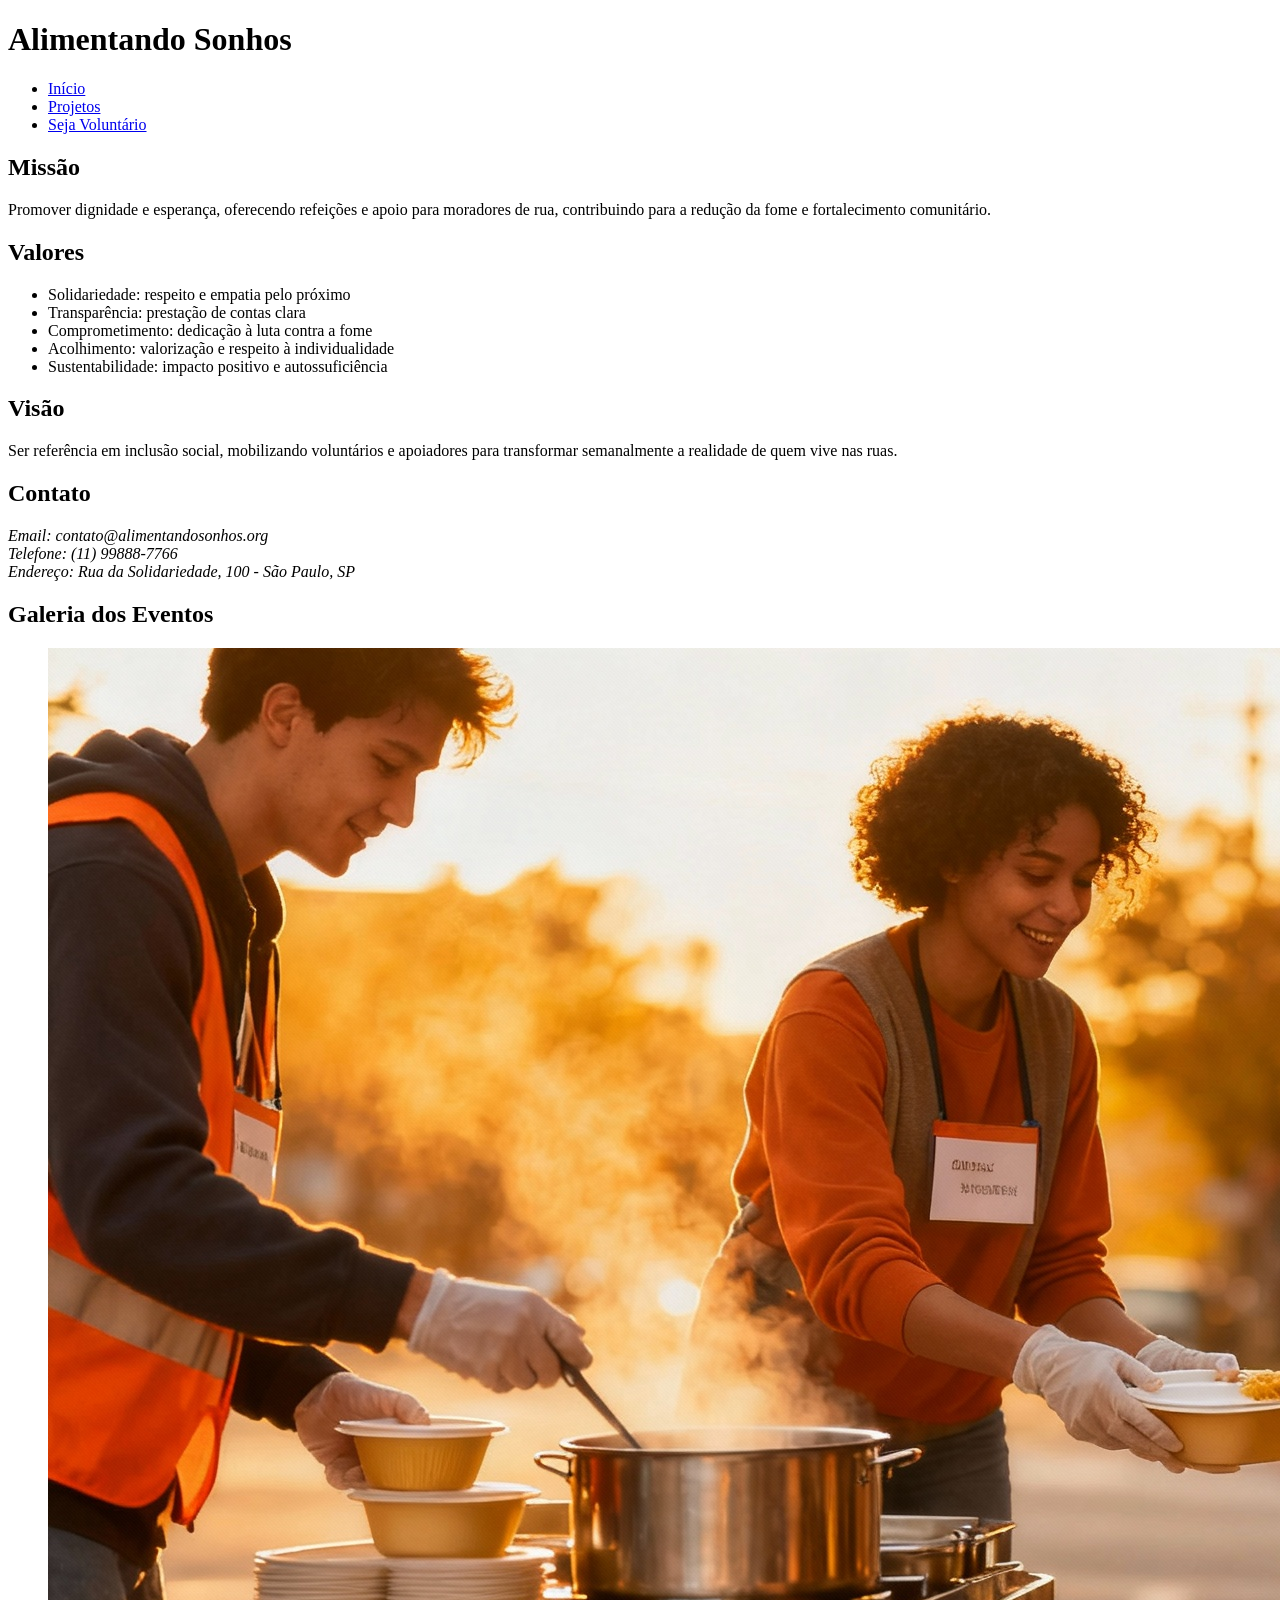
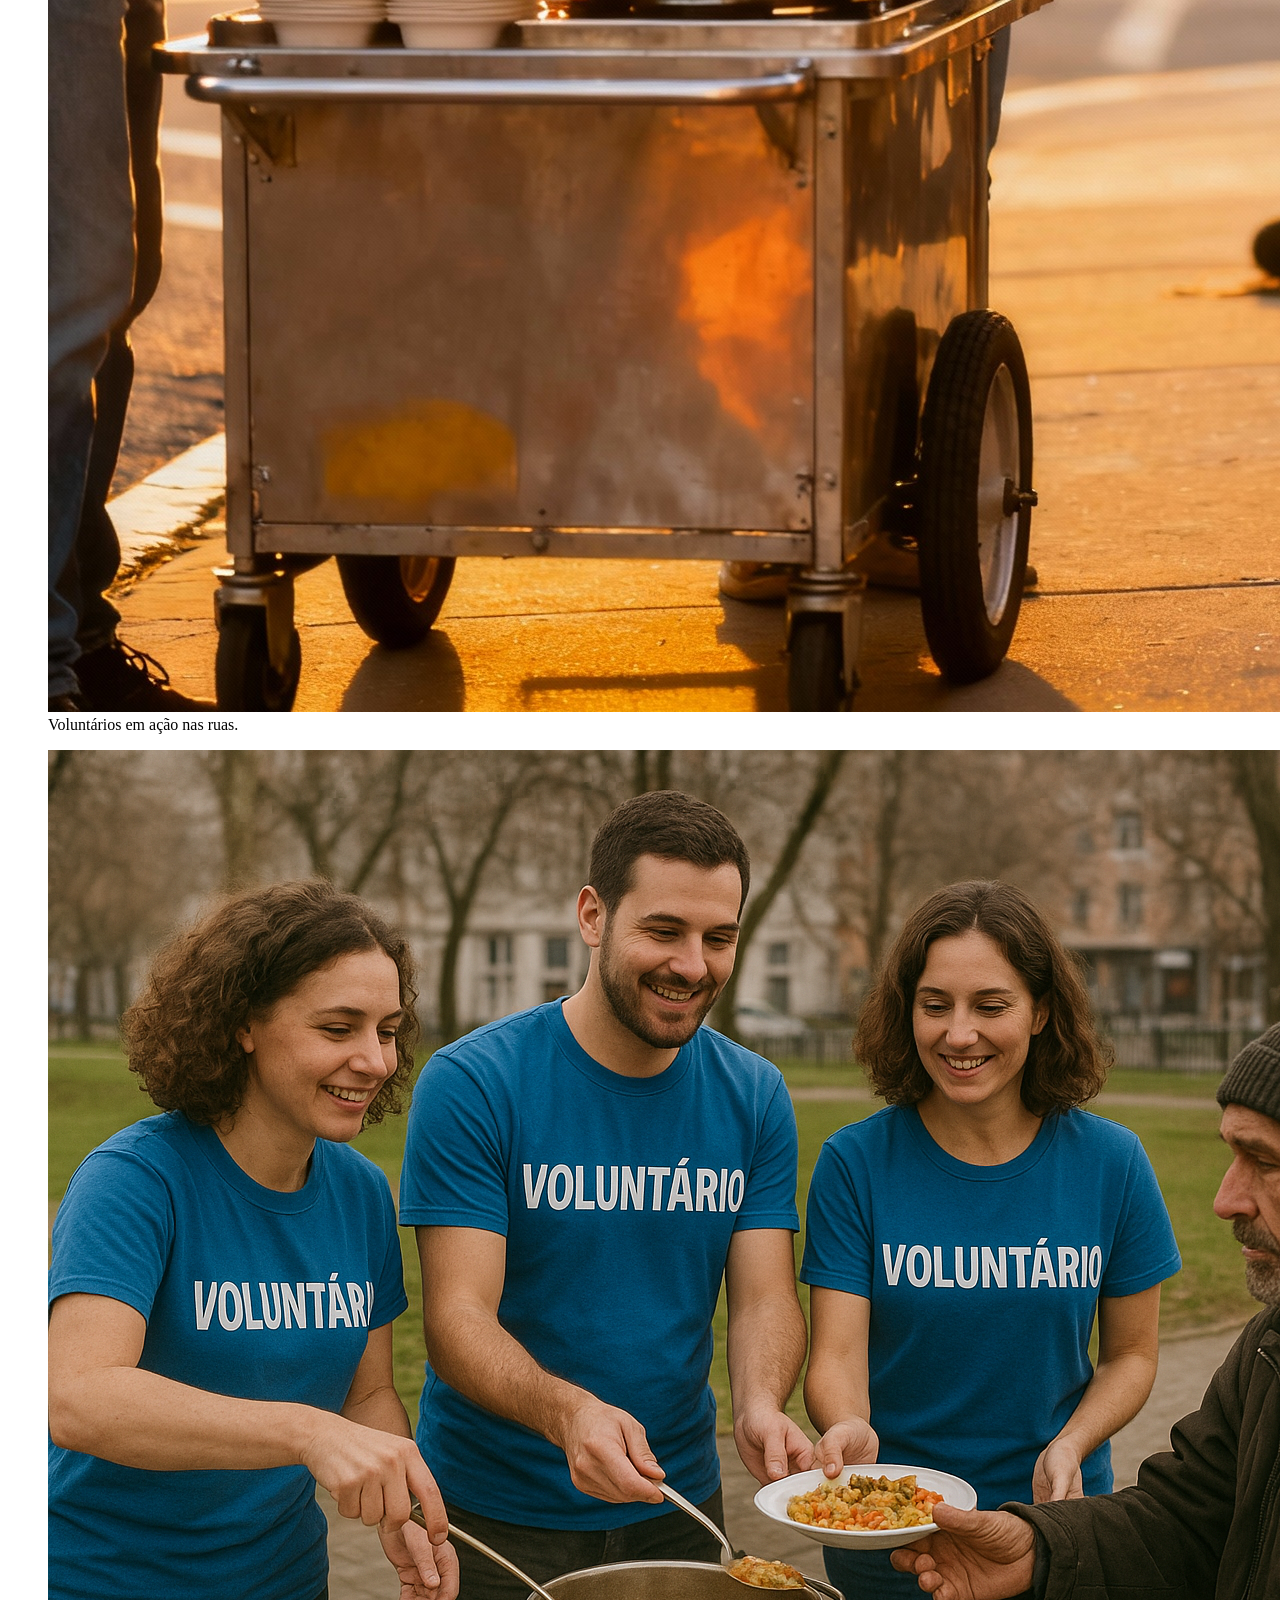
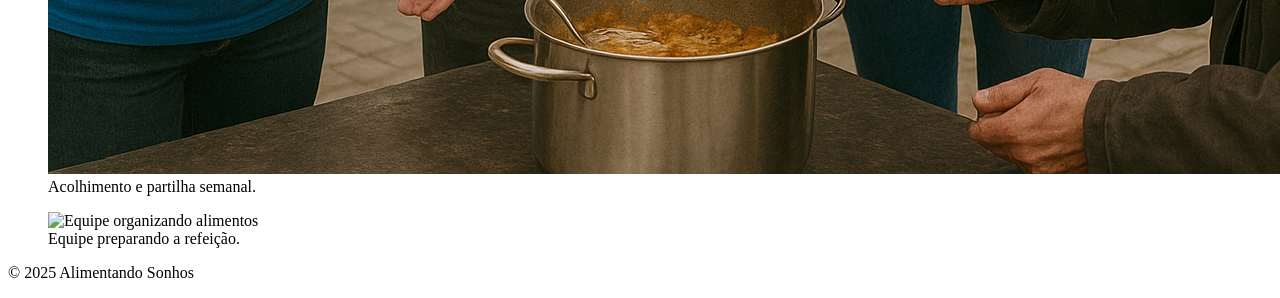
==== index.html @ 7a012984 "Add files via upload" ====
<!DOCTYPE html>
<html lang="pt">
<head>
    <meta charset="UTF-8">
    <title>Alimentando Sonhos - Página Inicial</title>
    <meta name="description" content="ONG focada em alimentar moradores de rua e promover inclusão social em ações semanais.">
    <meta name="viewport" content="width=device-width, initial-scale=1">
</head>
<body>
    <header>
        <h1>Alimentando Sonhos</h1>
        <nav>
            <ul>
                <li><a href="index.html">Início</a></li>
                <li><a href="projetos.html">Projetos</a></li>
                <li><a href="cadastro.html">Seja Voluntário</a></li>
            </ul>
        </nav>
    </header>
    <main>
        <section>
            <h2>Missão</h2>
            <p>Promover dignidade e esperança, oferecendo refeições e apoio para moradores de rua, contribuindo para a redução da fome e fortalecimento comunitário.</p>
        </section>
        <section>
            <h2>Valores</h2>
            <ul>
                <li>Solidariedade: respeito e empatia pelo próximo</li>
                <li>Transparência: prestação de contas clara</li>
                <li>Comprometimento: dedicação à luta contra a fome</li>
                <li>Acolhimento: valorização e respeito à individualidade</li>
                <li>Sustentabilidade: impacto positivo e autossuficiência</li>
            </ul>
        </section>
        <section>
            <h2>Visão</h2>
            <p>Ser referência em inclusão social, mobilizando voluntários e apoiadores para transformar semanalmente a realidade de quem vive nas ruas.</p>
        </section>
        <section>
            <h2>Contato</h2>
            <address>
                Email: contato@alimentandosonhos.org<br>
                Telefone: (11) 99888-7766<br>
                Endereço: Rua da Solidariedade, 100 - São Paulo, SP
            </address>
        </section>
        <section>
            <h2>Galeria dos Eventos</h2>
            <figure>
                <img src="img/img1.jpg" alt="Voluntários servindo refeições">
                <figcaption>Voluntários em ação nas ruas.</figcaption>
            </figure>
            <figure>
                <img src="img/praca.png" alt="Pessoas recebendo comida na praça">
                <figcaption>Acolhimento e partilha semanal.</figcaption>
            </figure>
            <figure>
                <img src="img/cozinhando.png" alt="Equipe organizando alimentos">
                <figcaption>Equipe preparando a refeição.</figcaption>
            </figure>
        </section>
    </main>
    <footer>
        <p>&copy; 2025 Alimentando Sonhos</p>
    </footer>
</body>
</html>
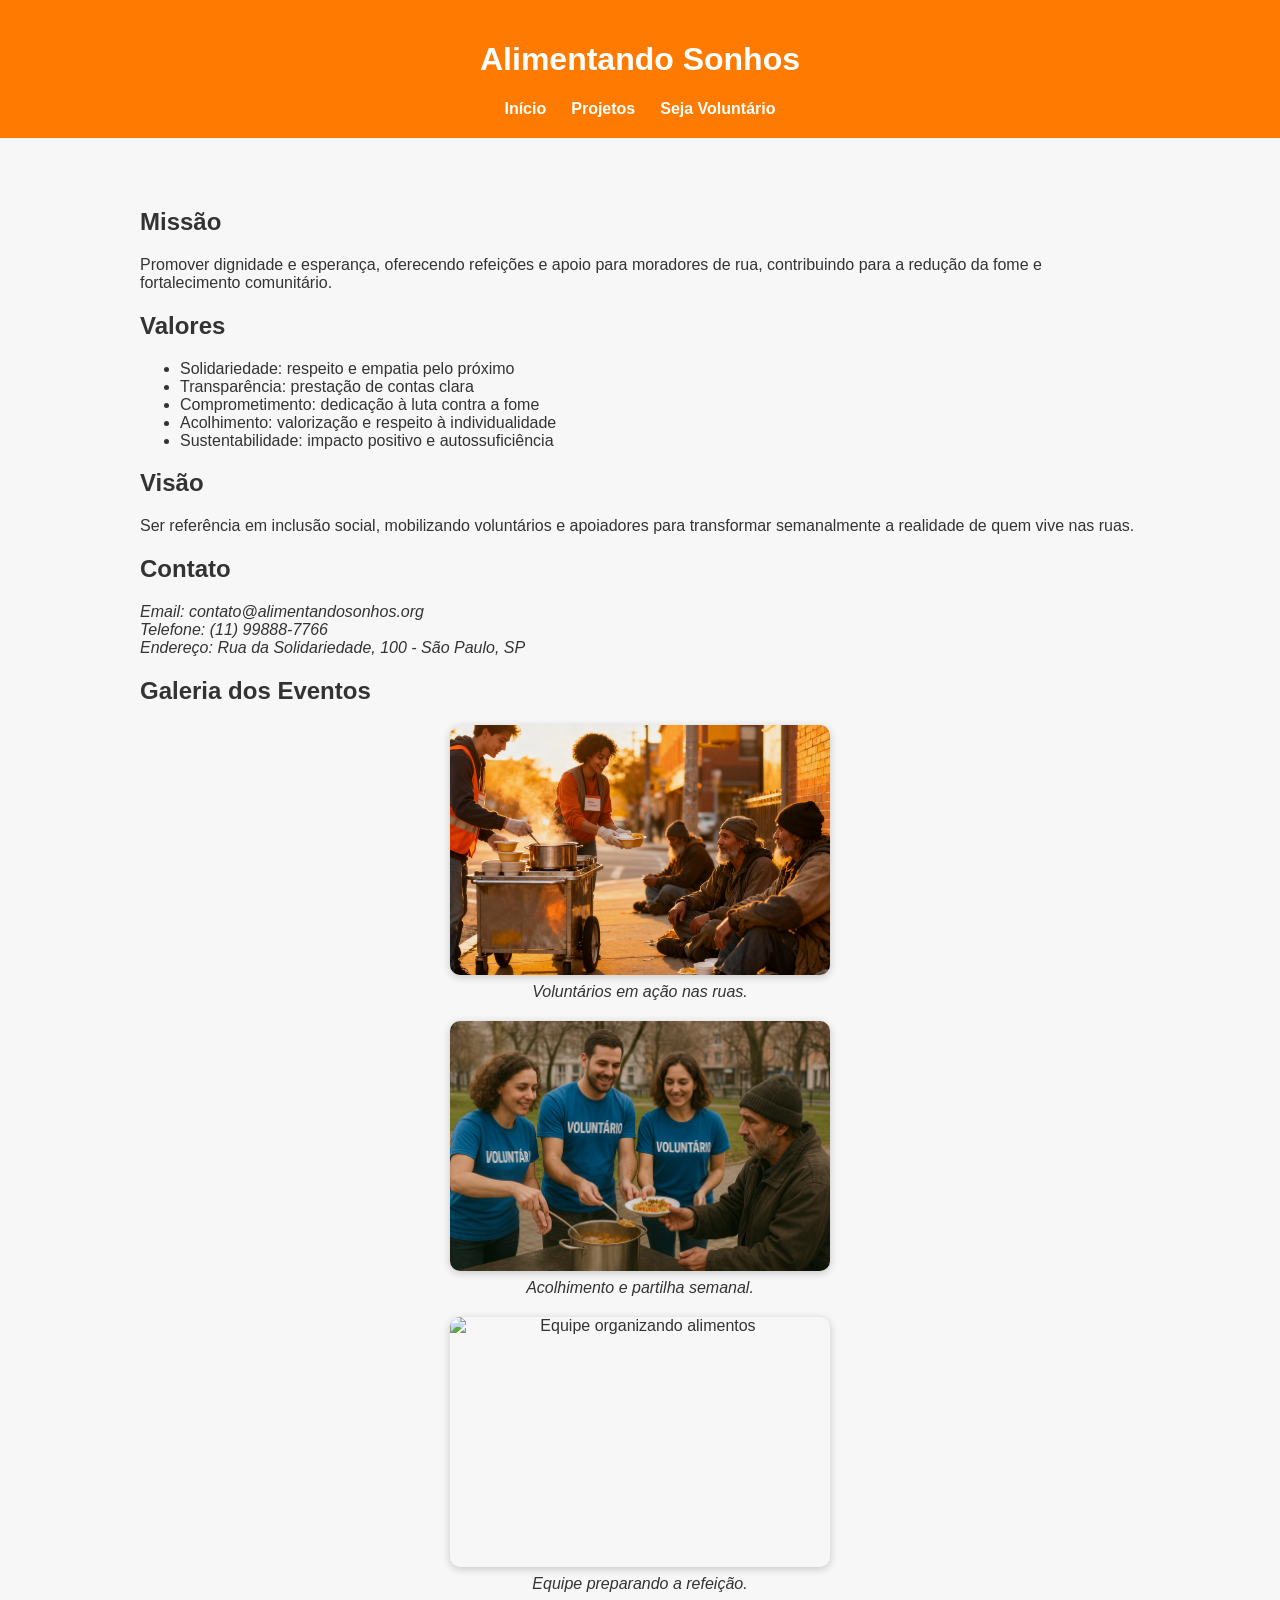
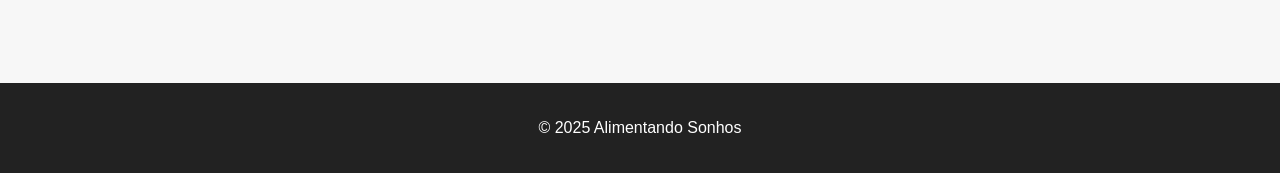
==== commit 17a5da66: "Add files via upload" ====
--- a/index.html
+++ b/index.html
@@ -3,6 +3,7 @@
 <head>
     <meta charset="UTF-8">
     <title>Alimentando Sonhos - Página Inicial</title>
+    <link rel="stylesheet" href="css/style.css">
     <meta name="description" content="ONG focada em alimentar moradores de rua e promover inclusão social em ações semanais.">
     <meta name="viewport" content="width=device-width, initial-scale=1">
 </head>
--- a/css/style.css
+++ b/css/style.css
@@ -0,0 +1,146 @@
+/* ---------- FONTES E REGRAS GLOBAIS ---------- */
+body {
+    margin: 0;
+    padding: 0;
+    font-family: "Open Sans", sans-serif;
+    background: #f7f7f7;
+    color: #333;
+}
+
+h1, h2, legend {
+    font-family: "Montserrat", sans-serif;
+}
+
+/* ---------- HEADER E MENU ---------- */
+header {
+    background: #ff7a00;
+    color: white;
+    padding: 20px;
+    text-align: center;
+}
+
+nav ul {
+    list-style: none;
+    padding: 0;
+    margin: 15px 0 0;
+    display: flex;
+    justify-content: center;
+    gap: 25px;
+}
+
+nav ul li a {
+    color: white;
+    text-decoration: none;
+    font-weight: 700;
+}
+
+nav ul li a:hover {
+    text-decoration: underline;
+}
+
+/* ---------- LAYOUT GERAL ---------- */
+main {
+    max-width: 1000px;
+    margin: 30px auto;
+    padding: 20px;
+}
+
+/* ---------- FORMULÁRIOS (cadastro.html) ---------- */
+form {
+    background: white;
+    padding: 25px;
+    border-radius: 10px;
+    box-shadow: 0 0 10px rgba(0,0,0,0.1);
+}
+
+fieldset {
+    border: 2px solid #ff7a00;
+    border-radius: 8px;
+    padding: 20px;
+    margin-bottom: 20px;
+}
+
+legend {
+    font-weight: bold;
+    color: #ff7a00;
+}
+
+label {
+    display: block;
+    font-weight: bold;
+    margin-top: 10px;
+}
+
+input {
+    width: 100%;
+    padding: 10px;
+    margin-top: 5px;
+    border-radius: 6px;
+    border: 1px solid #ccc;
+}
+
+button {
+    width: 100%;
+    padding: 12px;
+    background: #ff7a00;
+    color: white;
+    border: none;
+    border-radius: 8px;
+    font-size: 16px;
+    cursor: pointer;
+    margin-top: 15px;
+}
+
+button:hover {
+    background: #e36b00;
+}
+
+/* ---------- GALERIA DE IMAGENS (index e projetos) ---------- */
+section figure {
+    margin: 20px 0;
+    text-align: center;
+}
+
+/* IMAGENS UNIFORMES E RESPONSIVAS */
+section figure img {
+    width: 100%;
+    max-width: 380px;         /* mesma largura padronizada */
+    height: 250px;            /* altura fixa para padronização */
+    object-fit: cover;        /* corta e mantém proporção */
+    border-radius: 10px;
+    box-shadow: 0 2px 8px rgba(0,0,0,0.2);
+}
+
+/* CENTRALIZAÇÃO */
+section figure {
+    display: flex;
+    flex-direction: column;
+    align-items: center;
+}
+
+figcaption {
+    margin-top: 8px;
+    font-style: italic;
+}
+
+/* ---------- RESPONSIVIDADE EXTRA ---------- */
+@media (max-width: 600px) {
+    nav ul {
+        flex-direction: column;
+        gap: 10px;
+    }
+
+    section figure img {
+        max-width: 100%;
+        height: 200px;
+    }
+}
+
+/* ---------- FOOTER ---------- */
+footer {
+    margin-top: 50px;
+    padding: 20px;
+    background: #222;
+    color: white;
+    text-align: center;
+}
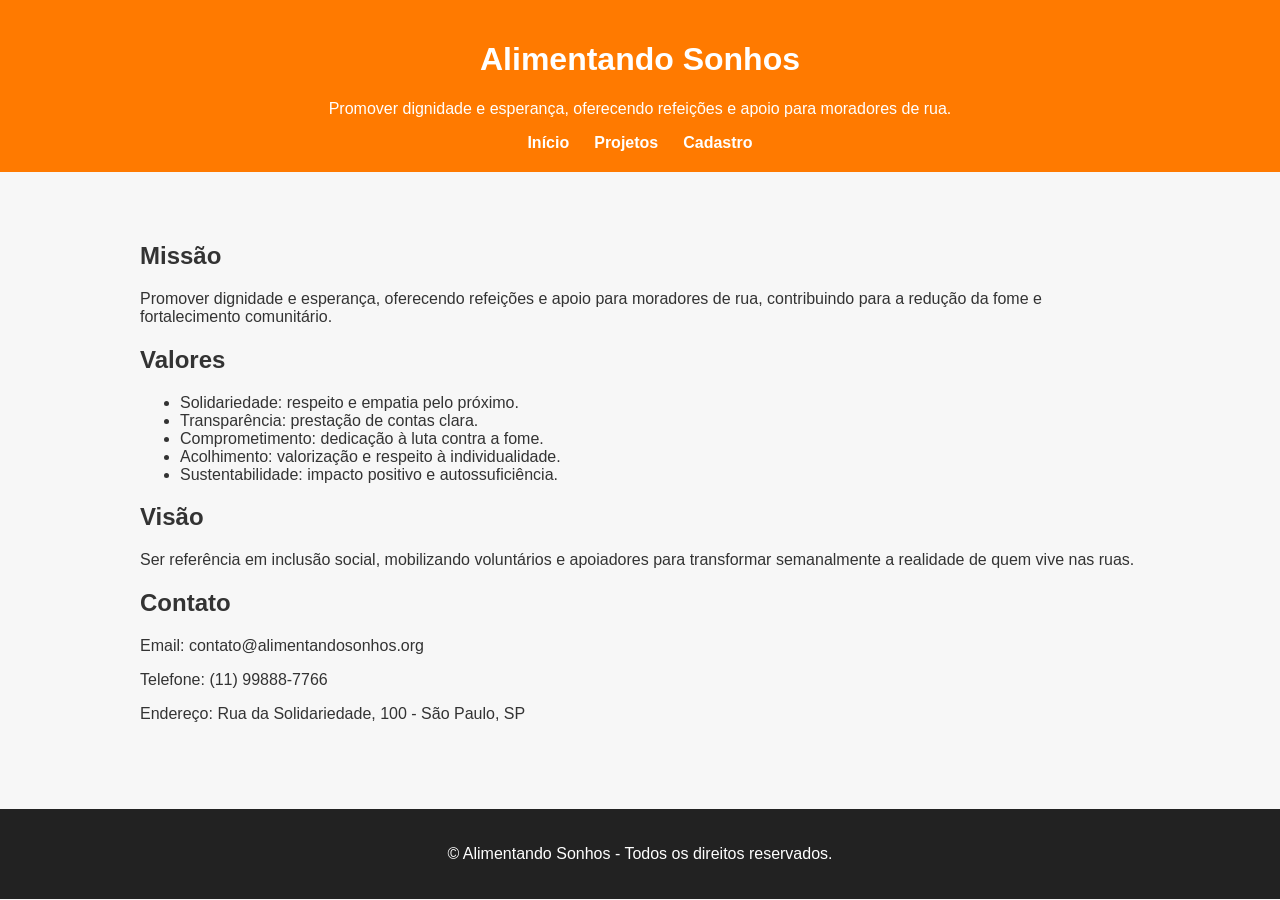
==== commit 75078215: "Add files via upload" ====
--- a/index.html
+++ b/index.html
@@ -1,69 +1,197 @@
 <!DOCTYPE html>
-<html lang="pt">
+<html lang="pt-BR">
 <head>
-    <meta charset="UTF-8">
-    <title>Alimentando Sonhos - Página Inicial</title>
-    <link rel="stylesheet" href="css/style.css">
-    <meta name="description" content="ONG focada em alimentar moradores de rua e promover inclusão social em ações semanais.">
-    <meta name="viewport" content="width=device-width, initial-scale=1">
+  <meta charset="UTF-8" />
+  <title>Alimentando Sonhos - SPA</title>
+  <meta name="viewport" content="width=device-width, initial-scale=1.0" />
+
+  <!-- CSS externo -->
+  <link rel="stylesheet" href="css/style.css" />
 </head>
 <body>
-    <header>
-        <h1>Alimentando Sonhos</h1>
-        <nav>
-            <ul>
-                <li><a href="index.html">Início</a></li>
-                <li><a href="projetos.html">Projetos</a></li>
-                <li><a href="cadastro.html">Seja Voluntário</a></li>
-            </ul>
-        </nav>
-    </header>
-    <main>
-        <section>
-            <h2>Missão</h2>
-            <p>Promover dignidade e esperança, oferecendo refeições e apoio para moradores de rua, contribuindo para a redução da fome e fortalecimento comunitário.</p>
-        </section>
-        <section>
-            <h2>Valores</h2>
-            <ul>
-                <li>Solidariedade: respeito e empatia pelo próximo</li>
-                <li>Transparência: prestação de contas clara</li>
-                <li>Comprometimento: dedicação à luta contra a fome</li>
-                <li>Acolhimento: valorização e respeito à individualidade</li>
-                <li>Sustentabilidade: impacto positivo e autossuficiência</li>
-            </ul>
-        </section>
-        <section>
-            <h2>Visão</h2>
-            <p>Ser referência em inclusão social, mobilizando voluntários e apoiadores para transformar semanalmente a realidade de quem vive nas ruas.</p>
-        </section>
-        <section>
-            <h2>Contato</h2>
-            <address>
-                Email: contato@alimentandosonhos.org<br>
-                Telefone: (11) 99888-7766<br>
-                Endereço: Rua da Solidariedade, 100 - São Paulo, SP
-            </address>
-        </section>
-        <section>
-            <h2>Galeria dos Eventos</h2>
-            <figure>
-                <img src="img/img1.jpg" alt="Voluntários servindo refeições">
-                <figcaption>Voluntários em ação nas ruas.</figcaption>
-            </figure>
-            <figure>
-                <img src="img/praca.png" alt="Pessoas recebendo comida na praça">
-                <figcaption>Acolhimento e partilha semanal.</figcaption>
-            </figure>
-            <figure>
-                <img src="img/cozinhando.png" alt="Equipe organizando alimentos">
-                <figcaption>Equipe preparando a refeição.</figcaption>
-            </figure>
-        </section>
-    </main>
-    <footer>
-        <p>&copy; 2025 Alimentando Sonhos</p>
-    </footer>
+  <header>
+    <h1>Alimentando Sonhos</h1>
+    <p>Promover dignidade e esperança, oferecendo refeições e apoio para moradores de rua.</p>
+    <nav>
+      <ul>
+        <li><a href="#/" data-route="/">Início</a></li>
+        <li><a href="#/projetos" data-route="/projetos">Projetos</a></li>
+        <li><a href="#/cadastro" data-route="/cadastro">Cadastro</a></li>
+      </ul>
+    </nav>
+  </header>
+
+  <main id="app">
+    <!-- Conteúdo inicial (fallback se JS falhar) -->
+    <section>
+      <h2>Missão</h2>
+      <p>
+        Promover dignidade e esperança, oferecendo refeições e apoio para moradores de rua,
+        contribuindo para a redução da fome e fortalecimento comunitário.
+      </p>
+
+      <h2>Valores</h2>
+      <ul>
+        <li>Solidariedade: respeito e empatia pelo próximo.</li>
+        <li>Transparência: prestação de contas clara.</li>
+        <li>Comprometimento: dedicação à luta contra a fome.</li>
+        <li>Acolhimento: valorização e respeito à individualidade.</li>
+        <li>Sustentabilidade: impacto positivo e autossuficiência.</li>
+      </ul>
+
+      <h2>Visão</h2>
+      <p>
+        Ser referência em inclusão social, mobilizando voluntários e apoiadores para transformar semanalmente
+        a realidade de quem vive nas ruas.
+      </p>
+
+      <h2>Contato</h2>
+      <p>Email: contato@alimentandosonhos.org</p>
+      <p>Telefone: (11) 99888-7766</p>
+      <p>Endereço: Rua da Solidariedade, 100 - São Paulo, SP</p>
+    </section>
+  </main>
+
+  <footer>
+    <p>&copy; Alimentando Sonhos - Todos os direitos reservados.</p>
+  </footer>
+
+  <!-- Templates JS: HOME (index original) -->
+  <script type="text/template" id="tpl-home">
+    <section>
+      <h2>Missão</h2>
+      <p>
+        Promover dignidade e esperança, oferecendo refeições e apoio para moradores de rua,
+        contribuindo para a redução da fome e fortalecimento comunitário.
+      </p>
+
+      <h2>Valores</h2>
+      <ul>
+        <li>Solidariedade: respeito e empatia pelo próximo.</li>
+        <li>Transparência: prestação de contas clara.</li>
+        <li>Comprometimento: dedicação à luta contra a fome.</li>
+        <li>Acolhimento: valorização e respeito à individualidade.</li>
+        <li>Sustentabilidade: impacto positivo e autossuficiência.</li>
+      </ul>
+
+      <h2>Visão</h2>
+      <p>
+        Ser referência em inclusão social, mobilizando voluntários e apoiadores para transformar semanalmente
+        a realidade de quem vive nas ruas.
+      </p>
+
+      <h2>Contato</h2>
+      <p>Email: contato@alimentandosonhos.org</p>
+      <p>Telefone: (11) 99888-7766</p>
+      <p>Endereço: Rua da Solidariedade, 100 - São Paulo, SP</p>
+    </section>
+  </script>
+
+  <!-- Template JS: PROJETOS (adapte com o conteúdo do seu projetos.html) -->
+  <script type="text/template" id="tpl-projetos">
+  <section>
+    <h2>Projetos</h2>
+    <p>
+      Conheça os projetos do Alimentando Sonhos que levam refeições, acolhimento
+      e esperança para pessoas em situação de rua.
+    </p>
+
+    <article>
+      <h3>Refeições Semanais</h3>
+      <p>
+        Toda semana, voluntários se organizam para distribuir marmitas nutritivas
+        em pontos estratégicos da cidade, garantindo alimento e escuta acolhedora.
+      </p>
+    </article>
+
+    <article>
+
+    <article>
+      <h3>Conexão e Escuta</h3>
+      <p>
+        Nossos voluntários são incentivados a ouvir as histórias de vida de cada
+        pessoa atendida, fortalecendo vínculos e construindo uma rede de apoio.
+      </p>
+    </article>
+
+    <!-- Galeria de imagens dos projetos -->
+    <section class="galeria-projetos">
+      <figure>
+        <img src="img/img1.jpg" alt="Voluntários entregando comidas aos moradores de rua" />
+        <figcaption>Entrega de refeições para pessoas em situação de rua.</figcaption>
+      </figure>
+
+      <figure>
+        <img src="img/cozinhando.png" alt="Pessoas cozinhando e preparando refeições" />
+        <figcaption>Equipe de voluntários preparando as refeições.</figcaption>
+      </figure>
+
+      <figure>
+        <img src="img/praca.png" alt="Voluntários entregando comida na praça" />
+        <figcaption>Ação de distribuição de alimentos em praça pública.</figcaption>
+      </figure>
+    </section>
+  </section>
+</script>
+
+  <!-- Template JS: CADASTRO (adapte com o conteúdo do seu cadastro.html) -->
+  <script type="text/template" id="tpl-cadastro">
+    <section>
+      <h2>Cadastro de Voluntários</h2>
+      <p>
+        Preencha seus dados para fazer parte do Alimentando Sonhos e ajudar a transformar vidas.
+      </p>
+
+      <form id="form-cadastro" novalidate>
+        <fieldset>
+          <legend>Dados Pessoais</legend>
+
+          <label for="nome">Nome completo</label>
+          <input type="text" id="nome" name="nome" />
+          <div class="erro" data-erro="nome"></div>
+
+          <label for="email">E-mail</label>
+          <input type="email" id="email" name="email" />
+          <div class="erro" data-erro="email"></div>
+
+          <label for="telefone">Telefone</label>
+          <input type="tel" id="telefone" name="telefone" />
+          <div class="erro" data-erro="telefone"></div>
+        </fieldset>
+
+        <fieldset>
+          <legend>Disponibilidade</legend>
+
+          <label for="disponibilidade">Quando você pode ajudar?</label>
+          <select id="disponibilidade" name="disponibilidade">
+            <option value="">Selecione</option>
+            <option value="semana">Durante a semana</option>
+            <option value="fim-de-semana">Finais de semana</option>
+            <option value="flexivel">Horário flexível</option>
+          </select>
+          <div class="erro" data-erro="disponibilidade"></div>
+        </fieldset>
+
+        <fieldset>
+          <legend>Mensagem</legend>
+
+          <label for="mensagem">Conte um pouco sobre você</label>
+          <textarea id="mensagem" name="mensagem" rows="4"
+            placeholder="Por que você deseja ser voluntário(a)?"></textarea>
+          <div class="erro" data-erro="mensagem"></div>
+        </fieldset>
+
+        <button type="submit">Enviar cadastro</button>
+      </form>
+
+      <p id="mensagem-sucesso" class="sucesso" style="display: none;">
+        Obrigado por se cadastrar! Em breve entraremos em contato.
+      </p>
+    </section>
+  </script>
+
+  <!-- JS separados -->
+  <script src="js/form-validation.js"></script>
+  <script src="js/router.js"></script>
 </body>
 </html>
-
--- a/css/style.css
+++ b/css/style.css
@@ -144,3 +144,18 @@
     color: white;
     text-align: center;
 }
+.erro {
+  color: #d32f2f;
+  font-size: 0.9rem;
+}
+
+.campo-erro {
+  border-color: #d32f2f;
+  outline-color: #d32f2f;
+}
+
+.sucesso {
+  color: #2e7d32;
+  font-weight: 600;
+}
+
